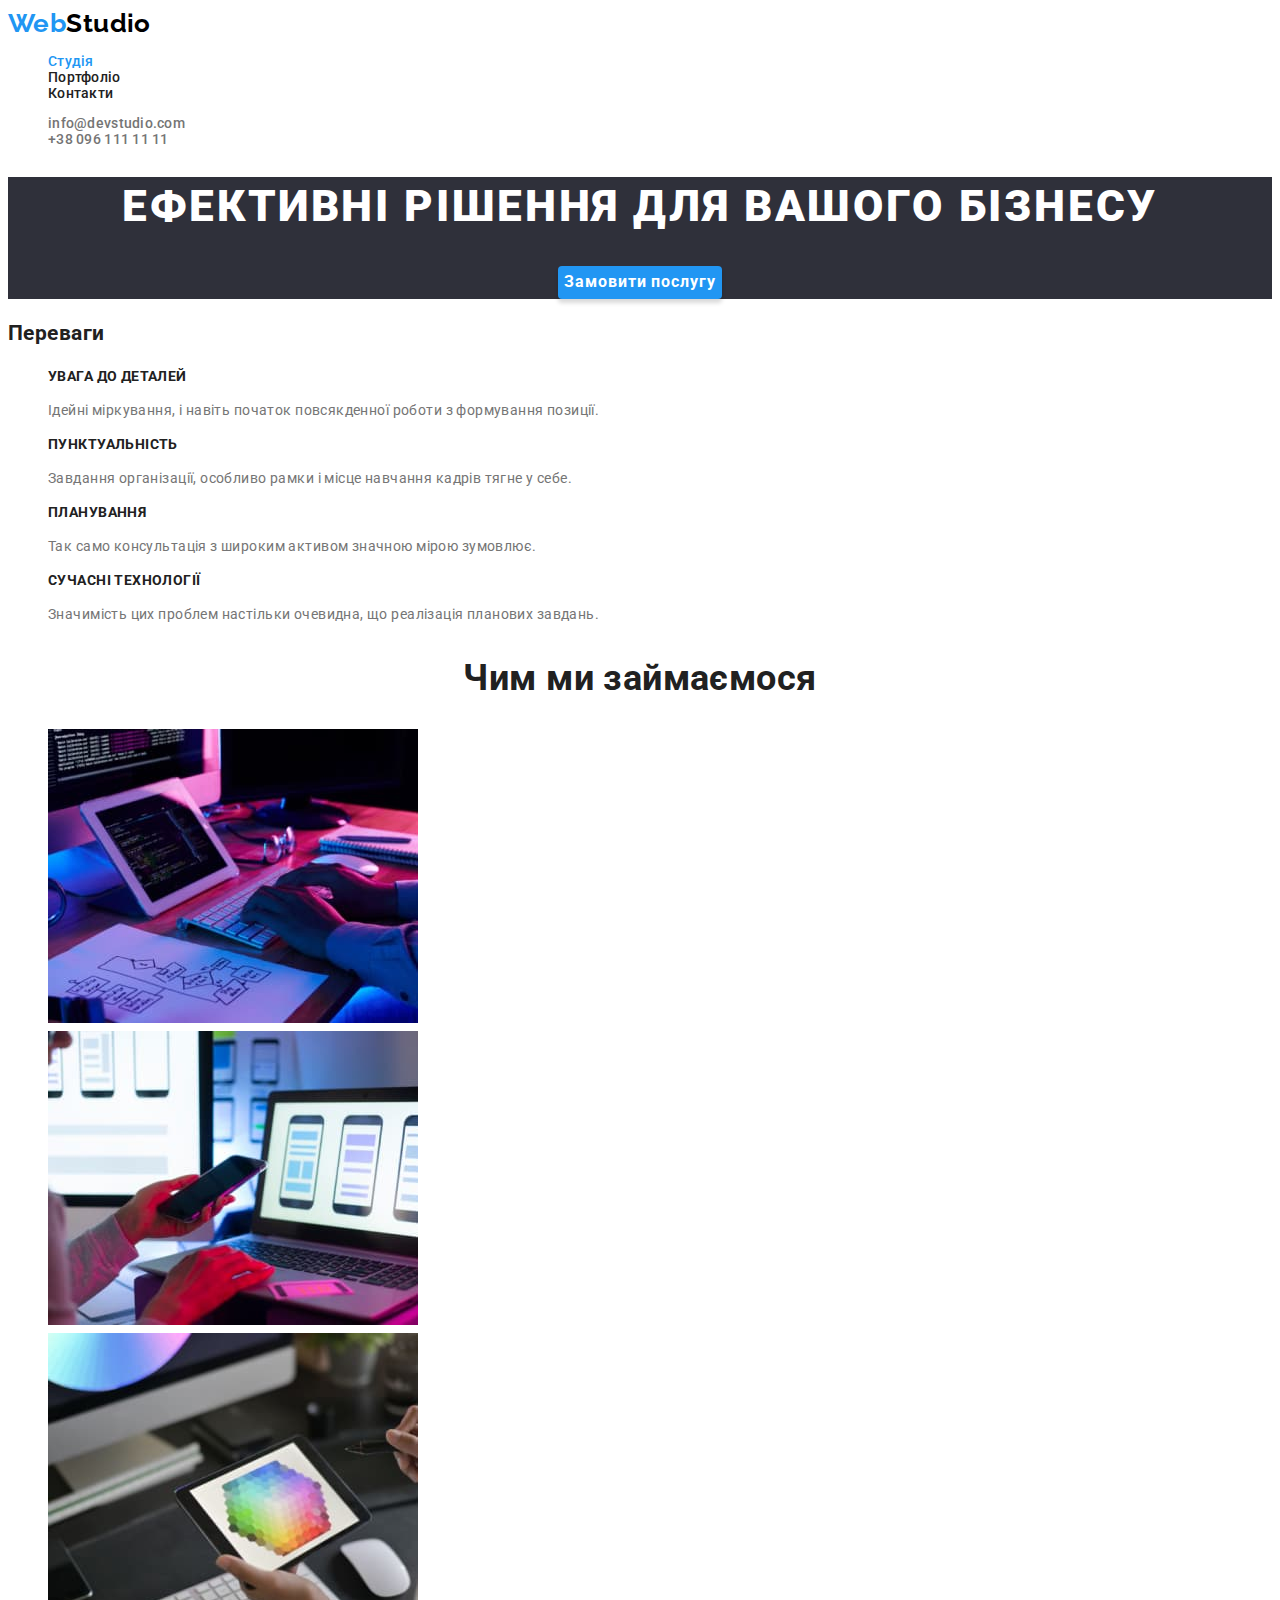
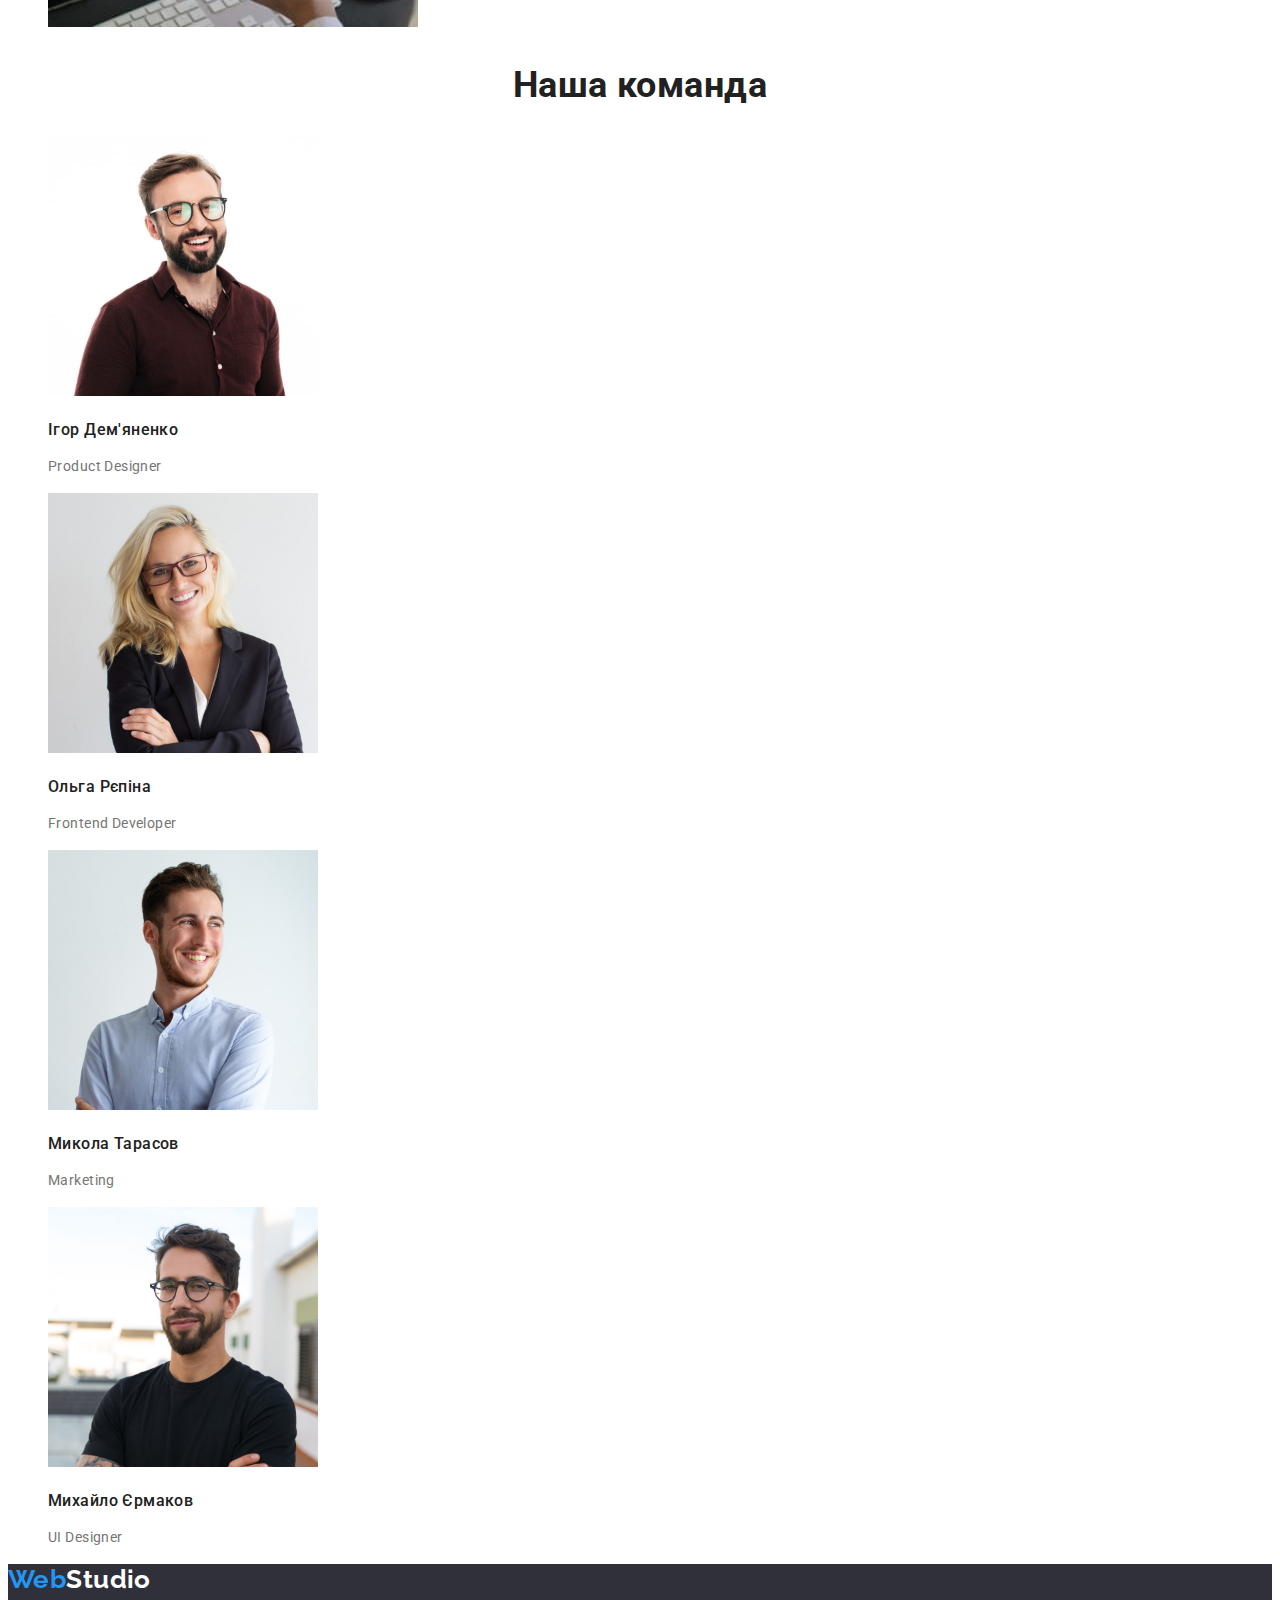
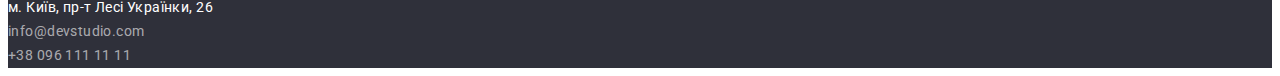
==== index.html @ af5b46f0 "Начало работв" ====
<!DOCTYPE html>
<html lang="uk">
<head>
  <meta charset="UTF-8">
  <meta http-equiv="X-UA-Compatible" content="IE=edge">
  <meta name="viewport" content="width=device-width, initial-scale=1.0">
  <title>Document</title>
  <link rel="stylesheet" href="./css/styles.css">
  <link rel="preconnect" href="https://fonts.googleapis.com">
  <link rel="preconnect" href="https://fonts.gstatic.com" crossorigin>
  <link href="https://fonts.googleapis.com/css2?family=Raleway:wght@700&family=Roboto:wght@400;500;700;900&display=swap"
    rel="stylesheet">

</head>
<body>
  <header class="header-site">
    <nav >
      <a href="/" class="logo"><span class="logo-blue">Web</span>Studio</a>
      <ul class="site-nav list">
        <li><a href="./index.html" class="link-nav current">Студія</a></li>
        <li><a href="./portfolio.html" class="link-nav">Портфоліо</a></li>
        <li><a href="#" class="link-nav">Контакти</a></li>
      </ul>
    </nav>
    <ul class="contact list">
      <li><a href="mailto:info@devstudio.com" class="link-contact">info@devstudio.com</a></li>
      <li><a href="tel:+380961111111" class="link-contact">+38 096 111 11 11</a></li>
    </ul>
  </header>
  <main>
    <section class="hero">
      <h1 class="hero-title">Ефективні рішення для вашого бізнесу</h1>
      <button type="button" class="hero-button">Замовити послугу</button>
    </section>
    <section>
      <h2 >Переваги</h2>
      <ul class="list">
        <li>
          <h3 class="subtitle">УВАГА ДО ДЕТАЛЕЙ</h3>
          <p>Ідейні міркування, і навіть початок повсякденної роботи з формування позиції.</p>
        </li>
        <li>
          <h3 class="subtitle">ПУНКТУАЛЬНІСТЬ</h3>
          <p>Завдання організації, особливо рамки і місце навчання кадрів тягне у себе.</p>
        </li>
        <li>
          <h3 class="subtitle">ПЛАНУВАННЯ</h3>
          <p>Так само консультація з широким активом значною мірою зумовлює.</p>
        </li>
        <li>
          <h3 class="subtitle">СУЧАСНІ ТЕХНОЛОГІЇ</h3>
          <p>Значимість цих проблем настільки очевидна, що реалізація планових завдань.</p>
        </li>
      </ul>
    </section>
    <section>
      <h2 class="center">Чим ми займаємося</h2>
      <ul class="list">
        <li>
          <a href="#">
            <img src="./images/box1.jpg" alt="Чоловік набирає код на лавіатурі" 
            width="370" height="294">
          </a>
        </li>
        <li>
          <a href="#">
            <img src="./images/box2.jpg" alt="Дівчина тримає телефон і друкує на ноутбуці" width="370" height="294">
          </a>
        </li>
        <li>
          <a href="#">
            <img src="./images/box3.jpg" alt="На планшеті палітра кольорів" 
            width="370" height="294">
          </a>
        </li>
      </ul>
    </section>
    <section>
      <h2 class="center">Наша команда</h2>
      <ul class="list">
        <li>
          <a href="">
            <img src="./images/img1.jpg" alt="Чоловік з бородою в окулярах та червоній сорочці" width="270" height="260">
          </a>
          <h3 class="teamname">Ігор Дем'яненко</h3>
          <p lang="en">Product Designer</p>
        </li>
        <li>
          <a href="">
            <img src="./images/img2.jpg" alt="Блондинка в окулярах та піджаку" 
            width="270" height="260">
          </a>
          <h3 class="teamname">Ольга Рєпіна</h3>
          <p lang="en">Frontend Developer</p>
        </li>
        <li>
          <a href="">
            <img src="./images/img3.jpg" alt="Чоловік у білій сорочці" 
            width="270" height="260">
          </a>
          <h3 class="teamname">Микола Тарасов</h3>
          <p lang="en">Marketing</p>
        </li>
        <li>
          <a href="">
            <img src="./images/img4.jpg" alt="Чоловік з бородою в окулярах та чорній футболці" width="270" height="260">
          </a>
          <h3 class="teamname">Михайло Єрмаков</h3>
          <p lang="en">UI Designer</p>
        </li>
      </ul>
    </section>
  </main>
  <footer class="footer-site">
    <div>
      <a href="/" class="logo footer-site-logo"><span class="logo-blue">Web</span>Studio</a>
      <address class="list">
        <a href="https://www.google.com/maps/place/бул.+Леси+Украинки,+26,+Киев,+02000/@50.4265807,30.5383858,17z/data=!3m1!4b1!4m5!3m4!1s0x40d4cf0e033ecbe9:0x57a4dffefec77da0!8m2!3d50.4265807!4d30.5383858" class="address-map" target="_blank" rel=" noreferrer noopener nofollow">м. Київ, пр-т Лесі Українки, 26</a><br>
        <a href="mailto:info@devstudio.com" class="footer-contact">info@devstudio.com</a><br>
        <a href="tel:+380961111111" class="footer-contact">+38 096 111 11 11</a>
      </address>
    </div>
  </footer>
</body>
</html>
---- css/styles.css ----
:root {
--primary-white-color: #fff;
--auxiliary-back-color: #2F303A;
--primary-text-color: #757575;
--title-text-color: #212121;
--accent-color: #2196F3;
--black-color-logo: #000;
--logo-blue-color:  #2196F3;
--button-color: #F5F4FA;
--accent-button-color: #188CE8;
--footer-contact-color: rgba(255, 255, 255, 0.6);
}
/* Добрый день. 
Внёс исправления единственное так и не смог разобраться с почтой и телефоном. Вы сказали поднять их специфинось но я так и не понял зачем. И не понял как они могут наследовать line-height от body если им присвоен class="link-contact", а специфичность класса уже выше чем у тега. 
Я подумал что вас смутило растояние между почтой и номером но это отому что под стилицацию не попали Li в которох находятся ссылки на почту и номер. Я думал их не нужно стилизировать так как мы их всё равно должны будем сдвигать и они не будут друг под другом. 
Ниже добавил клас для ul и стилизировал его расстояние между номером и почтой ушло. 

Так же подскажите поалуйста нормально ли я присвоил классы? 
Может стоит их делать более уникальными? 
когда начал исправлять ошибки просидел 2 часа что бы понять какой клас за что отвечает что бы не продублировать лишний раз код. 
Заметил что слишком часто встречаеться в названии классов link, logo, contact поэтому и думаю может присваивать болеее уникальные классы? Или же всё нормально и чисто с опытом смогу привыкнуть? 

 */
body {
  background-color: var(--primary-white-color);
  color: var(--primary-text-color);

  font-family: Roboto, sans-serif;
  font-size: 14px;
  line-height: 1.71;
  letter-spacing: 0.03em;
}
h2,
h3 {
  color: var(--title-text-color);
}

.list {
  list-style: none;
}
.link-card {
  text-decoration: none;
  color: inherit;
}

/* =============== START Logo =================== */
.logo {
  font-family: Raleway, sans-serif;
  font-weight: 700;
  font-size: 26px;
  line-height: 1.19;
  text-decoration: none;

  color: var(--black-color-logo);
}
.logo-blue {
  color: var(--logo-blue-color);
}
.footer-site-logo {
  color: var(--primary-white-color);
}
/* =============== END Logo =================== */
/* =============== START site-nav =================== */
.header-site{
  background-color: var(--primary-white-color);
}
.site-nav,
.link-nav,
/* сюда добавил контакт========================================================= */
.contact,
.link-contact {
  font-weight: 500;
  line-height: 1.14;
  letter-spacing: 0.02em;
  text-decoration: none;

  color: var(--title-text-color);
}

.site-nav .link-nav:hover,
.site-nav .link-nav:focus,
.site-nav .link-nav.current{
  color: var(--accent-color);
}

.link-contact {
  color: var(--primary-text-color);
} 
.contact .link-contact:hover,
.contact .link-contact:focus,
.footer-contact:hover,
.footer-contact:focus,
.address-map:hover,
.address-map:focus {
  color: var(--accent-color);
}
/* =============== END site-nav =================== */
/* =============== START HERO =================== */
.hero {
  background-color: var(--auxiliary-back-color);
  text-align: center;
}
.hero-title {
  font-weight: 900;
  font-size: 44px;
  line-height: 1.36;
  letter-spacing: 0.06em;
  text-transform: uppercase;

  color: var(--primary-white-color);
}
/* =============== END HERO =================== */
/* =============== START button =================== */
.hero-button {
  font-family: Roboto, sans-serif;
  font-weight: 700;
  font-size: 16px;
  line-height: 1.88;
  letter-spacing: 0.06em;
  cursor: pointer;

  color: var(--primary-white-color);
  background-color: var(--accent-color);
  box-shadow: 0px 4px 4px rgba(0, 0, 0, 0.15);
  border-radius: 4px;
  border-style: none;
}

.hero-button:hover,
.hero-button:focus {
  background-color: var(--accent-button-color);
}

.button-portfolio {
  font-family: Roboto, sans-serif;
  font-weight: 500;
  font-size: 16px;
  line-height: 1.62;
  cursor: pointer;

  color: var(--title-text-color);
  background-color: var(--button-color);
  border-style: none;
}

.button-portfolio:hover,
.button-portfolio:focus {
  background-color: var(--logo-blue-color);
  color: var(--primary-white-color);
  box-shadow: 0px 3px 1px rgba(0, 0, 0, 0.1), 
              0px 1px 2px rgba(0, 0, 0, 0.08), 
              0px 2px 2px rgba(0, 0, 0, 0.12);
  border-radius: 4px;
  border-color: var(--logo-blue-color);
}
/* =============== END button =================== */
/* =============== START section =================== */
.center {
  font-size: 36px;
  line-height: 1.17;
  text-align: center;
}
.subtitle {
  font-size: 14px;
  line-height: 1.14;
}
.teamname {
  font-weight: 500;
  font-size: 16px;
  line-height: 1.19;
}
/* =============== END section =================== */
/* =============== START portfolio card =================== */
.description-card {
  font-size: 16px;
line-height: 1.88;
}
.title-card {
  font-weight: 700;
  font-size: 18px;
  line-height: 2;
  letter-spacing: 0.06em;
}
/* =============== END portfolio card ==================== */
/* =============== START footer =================== */
.footer-site {
  background-color: var(--auxiliary-back-color);
}
.address-map {
  font-style: normal;
  font-weight: 400;
  color: var(--primary-white-color);
  text-decoration: none;
}
.footer-contact {
  font-style: normal;
  font-weight: 400;
  text-decoration: none;
  color: var(--footer-contact-color); 
} 
/* =============== END footer =================== */
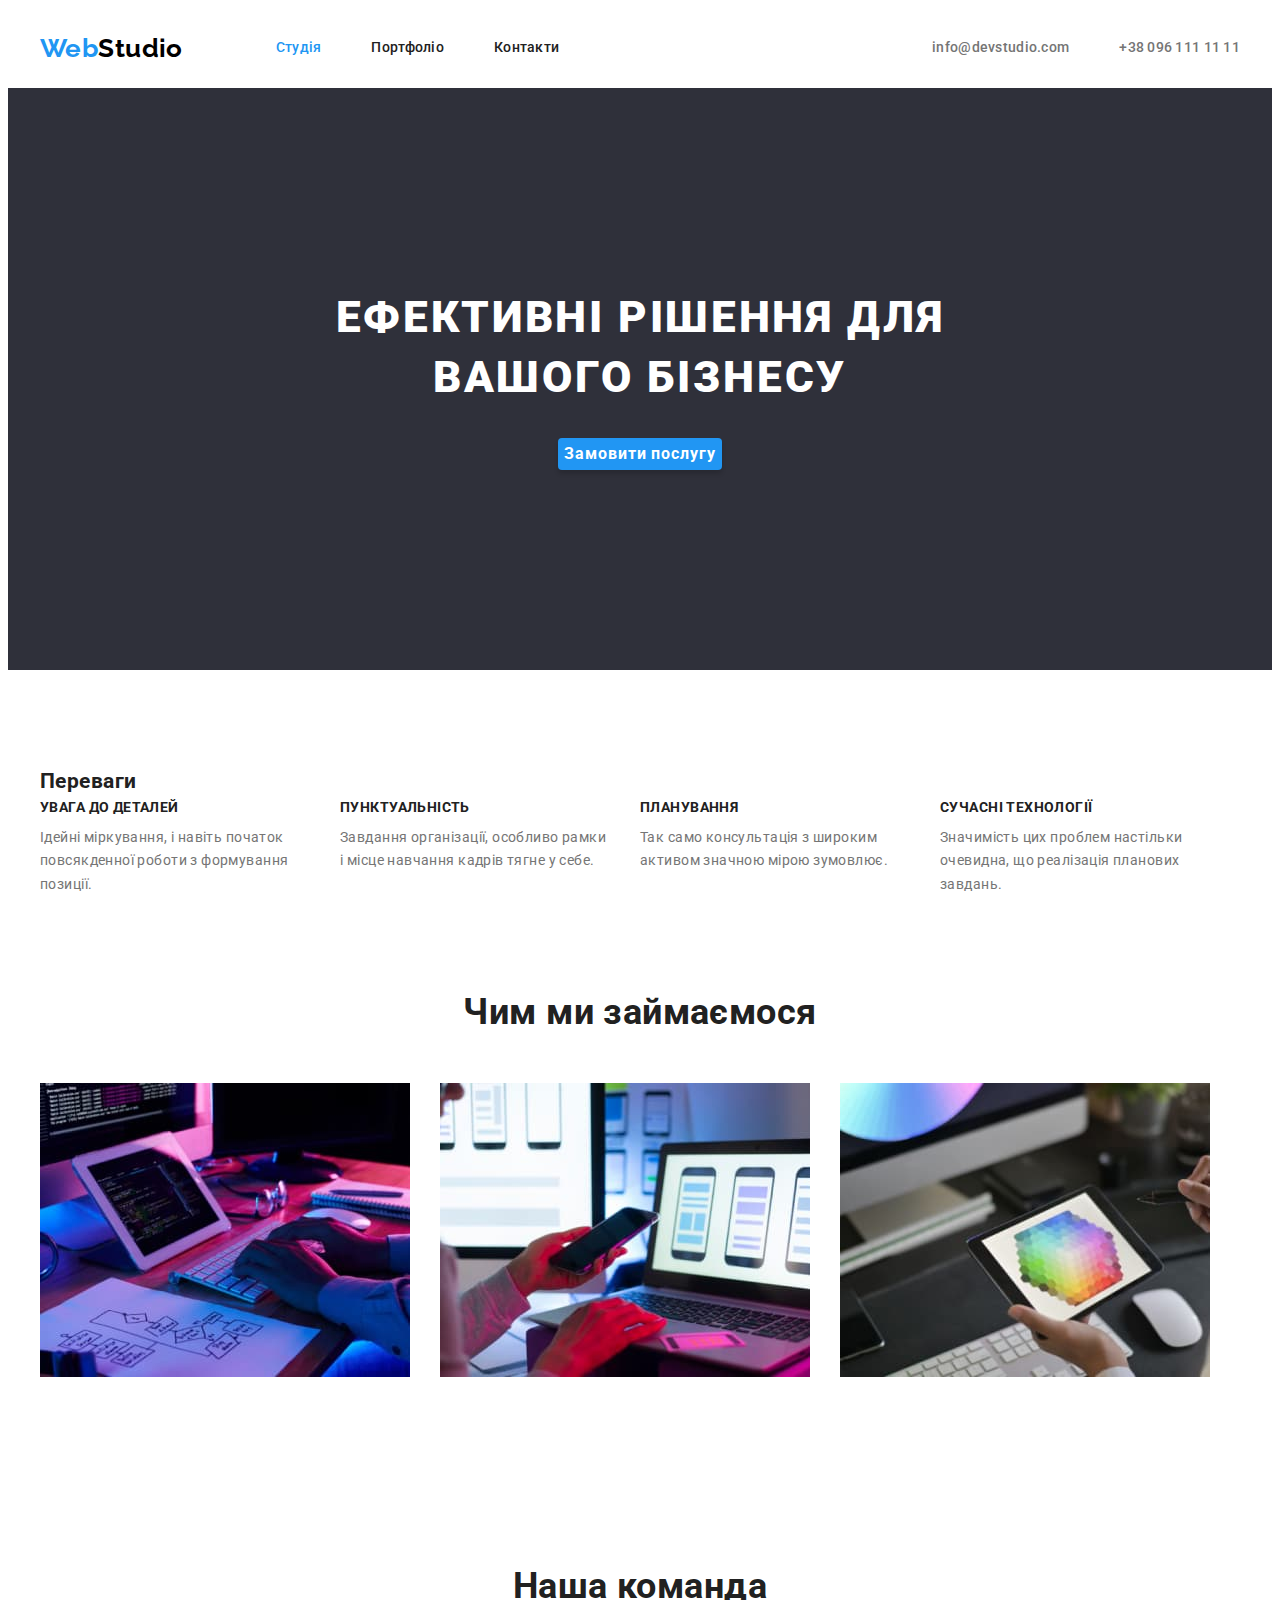
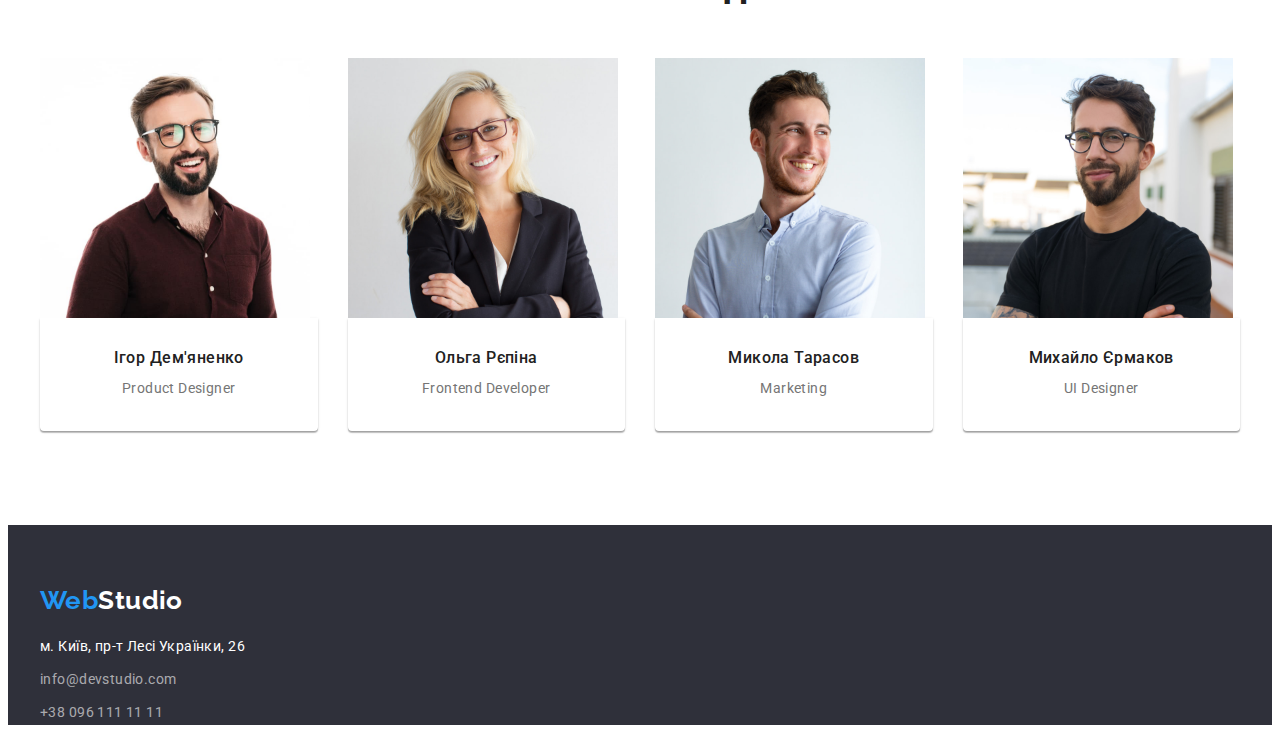
==== commit 4048ae87: "Сделано ДЗ 3" ====
--- a/index.html
+++ b/index.html
@@ -5,69 +5,75 @@
   <meta http-equiv="X-UA-Compatible" content="IE=edge">
   <meta name="viewport" content="width=device-width, initial-scale=1.0">
   <title>Document</title>
-  <link rel="stylesheet" href="./css/styles.css">
+  <link rel="stylesheet" href="https://cdnjs.cloudflare.com/ajax/libs/modern-normalize/1.1.0/modern-normalize.min.css"
+    integrity="sha512-wpPYUAdjBVSE4KJnH1VR1HeZfpl1ub8YT/NKx4PuQ5NmX2tKuGu6U/JRp5y+Y8XG2tV+wKQpNHVUX03MfMFn9Q=="
+    crossorigin="anonymous" referrerpolicy="no-referrer" />
   <link rel="preconnect" href="https://fonts.googleapis.com">
   <link rel="preconnect" href="https://fonts.gstatic.com" crossorigin>
   <link href="https://fonts.googleapis.com/css2?family=Raleway:wght@700&family=Roboto:wght@400;500;700;900&display=swap"
     rel="stylesheet">
-
+  <link rel="stylesheet" href="./css/styles.css">
 </head>
 <body>
   <header class="header-site">
-    <nav >
-      <a href="/" class="logo"><span class="logo-blue">Web</span>Studio</a>
-      <ul class="site-nav list">
-        <li><a href="./index.html" class="link-nav current">Студія</a></li>
-        <li><a href="./portfolio.html" class="link-nav">Портфоліо</a></li>
-        <li><a href="#" class="link-nav">Контакти</a></li>
+    <div class="container main-nav">
+      <nav class="position-nav">
+        <a href="/" class="logo"><span class="logo-blue">Web</span>Studio</a>
+        <ul class="site-nav list position-site-nav">
+          <li class="item"><a href="./index.html" class="link-nav current">Студія</a></li>
+          <li class="item"><a href="./portfolio.html" class="link-nav">Портфоліо</a></li>
+          <li class="item"><a href="#" class="link-nav">Контакти</a></li>
+        </ul>
+      </nav>
+      <ul class="contact list position-contact">
+        <li class="item"><a href="mailto:info@devstudio.com" class="link-contact">info@devstudio.com</a></li>
+        <li class="item"><a href="tel:+380961111111" class="link-contact">+38 096 111 11 11</a></li>
       </ul>
-    </nav>
-    <ul class="contact list">
-      <li><a href="mailto:info@devstudio.com" class="link-contact">info@devstudio.com</a></li>
-      <li><a href="tel:+380961111111" class="link-contact">+38 096 111 11 11</a></li>
-    </ul>
+    </div>
   </header>
   <main>
     <section class="hero">
-      <h1 class="hero-title">Ефективні рішення для вашого бізнесу</h1>
-      <button type="button" class="hero-button">Замовити послугу</button>
+      <div class="container">
+        <h1 class="hero-title">Ефективні рішення для <br> вашого бізнесу</h1>
+        <button type="button" class="hero-button">Замовити послугу</button>
+      </div>     
     </section>
-    <section>
+    <section class="container benefits">
       <h2 >Переваги</h2>
-      <ul class="list">
-        <li>
+      <ul class="list position-benefits">
+        <li class="distance-benefits">
           <h3 class="subtitle">УВАГА ДО ДЕТАЛЕЙ</h3>
           <p>Ідейні міркування, і навіть початок повсякденної роботи з формування позиції.</p>
         </li>
-        <li>
+        <li class="distance-benefits">
           <h3 class="subtitle">ПУНКТУАЛЬНІСТЬ</h3>
           <p>Завдання організації, особливо рамки і місце навчання кадрів тягне у себе.</p>
         </li>
-        <li>
+        <li class="distance-benefits">
           <h3 class="subtitle">ПЛАНУВАННЯ</h3>
           <p>Так само консультація з широким активом значною мірою зумовлює.</p>
         </li>
-        <li>
+        <li class="distance-benefits">
           <h3 class="subtitle">СУЧАСНІ ТЕХНОЛОГІЇ</h3>
           <p>Значимість цих проблем настільки очевидна, що реалізація планових завдань.</p>
         </li>
       </ul>
     </section>
-    <section>
-      <h2 class="center">Чим ми займаємося</h2>
-      <ul class="list">
-        <li>
+    <section class="container activity">
+      <h2 class="center activity-title">Чим ми займаємося</h2>
+      <ul class="list position-activity">
+        <li class="distanse-activity">
           <a href="#">
             <img src="./images/box1.jpg" alt="Чоловік набирає код на лавіатурі" 
             width="370" height="294">
           </a>
         </li>
-        <li>
+        <li class="distanse-activity">
           <a href="#">
             <img src="./images/box2.jpg" alt="Дівчина тримає телефон і друкує на ноутбуці" width="370" height="294">
           </a>
         </li>
-        <li>
+        <li class="distanse-activity">
           <a href="#">
             <img src="./images/box3.jpg" alt="На планшеті палітра кольорів" 
             width="370" height="294">
@@ -75,49 +81,66 @@
         </li>
       </ul>
     </section>
-    <section>
-      <h2 class="center">Наша команда</h2>
-      <ul class="list">
-        <li>
+    <section class="container team">
+      <h2 class="center team-title">Наша команда</h2>
+      <ul class="list position-team">
+        <li class="distanse-team">
           <a href="">
             <img src="./images/img1.jpg" alt="Чоловік з бородою в окулярах та червоній сорочці" width="270" height="260">
           </a>
-          <h3 class="teamname">Ігор Дем'яненко</h3>
-          <p lang="en">Product Designer</p>
+          <div class="teame-card">
+            <h3 class="teamname">Ігор Дем'яненко</h3>
+            <p lang="en" class="team-paragraph">Product Designer</p>
+          </div>
         </li>
-        <li>
+        <li class="distanse-team">
           <a href="">
             <img src="./images/img2.jpg" alt="Блондинка в окулярах та піджаку" 
             width="270" height="260">
           </a>
-          <h3 class="teamname">Ольга Рєпіна</h3>
-          <p lang="en">Frontend Developer</p>
+          <div class="teame-card">
+            <h3 class="teamname">Ольга Рєпіна</h3>
+            <p lang="en" class="team-paragraph">Frontend Developer</p>
+          </div>
         </li>
-        <li>
+        <li class="distanse-team">
           <a href="">
             <img src="./images/img3.jpg" alt="Чоловік у білій сорочці" 
             width="270" height="260">
           </a>
-          <h3 class="teamname">Микола Тарасов</h3>
-          <p lang="en">Marketing</p>
+          <div class="teame-card">
+            <h3 class="teamname">Микола Тарасов</h3>
+            <p lang="en" class="team-paragraph">Marketing</p>
+          </div>        
         </li>
-        <li>
+        <li class="distanse-team">
           <a href="">
             <img src="./images/img4.jpg" alt="Чоловік з бородою в окулярах та чорній футболці" width="270" height="260">
           </a>
-          <h3 class="teamname">Михайло Єрмаков</h3>
-          <p lang="en">UI Designer</p>
+          <div class="teame-card">
+            <h3 class="teamname">Михайло Єрмаков</h3>
+            <p lang="en" class="team-paragraph">UI Designer</p>
+          </div>
         </li>
       </ul>
     </section>
   </main>
-  <footer class="footer-site">
-    <div>
+  <footer class="footer-site ">
+    <div class="container">
       <a href="/" class="logo footer-site-logo"><span class="logo-blue">Web</span>Studio</a>
-      <address class="list">
-        <a href="https://www.google.com/maps/place/бул.+Леси+Украинки,+26,+Киев,+02000/@50.4265807,30.5383858,17z/data=!3m1!4b1!4m5!3m4!1s0x40d4cf0e033ecbe9:0x57a4dffefec77da0!8m2!3d50.4265807!4d30.5383858" class="address-map" target="_blank" rel=" noreferrer noopener nofollow">м. Київ, пр-т Лесі Українки, 26</a><br>
-        <a href="mailto:info@devstudio.com" class="footer-contact">info@devstudio.com</a><br>
-        <a href="tel:+380961111111" class="footer-contact">+38 096 111 11 11</a>
+      <address class="list address-footer">
+        <ul class="list">
+          <li class="item">
+            <a href="https://www.google.com/maps/place/бул.+Леси+Украинки,+26,+Киев,+02000/@50.4265807,30.5383858,17z/data=!3m1!4b1!4m5!3m4!1s0x40d4cf0e033ecbe9:0x57a4dffefec77da0!8m2!3d50.4265807!4d30.5383858"
+            class="address-map" target="_blank" rel=" noreferrer noopener nofollow">м. Київ, пр-т Лесі Українки, 26</a>
+          </li>
+          <li class="item">
+            <a href="mailto:info@devstudio.com" class="footer-contact">info@devstudio.com</a>
+          </li>
+          <li class="item">
+            <a href="tel:+380961111111" class="footer-contact">+38 096 111 11 11</a>
+          </li>
+        </ul>
       </address>
     </div>
   </footer>
--- a/css/styles.css
+++ b/css/styles.css
@@ -9,18 +9,9 @@
 --button-color: #F5F4FA;
 --accent-button-color: #188CE8;
 --footer-contact-color: rgba(255, 255, 255, 0.6);
-}
-/* Добрый день. 
-Внёс исправления единственное так и не смог разобраться с почтой и телефоном. Вы сказали поднять их специфинось но я так и не понял зачем. И не понял как они могут наследовать line-height от body если им присвоен class="link-contact", а специфичность класса уже выше чем у тега. 
-Я подумал что вас смутило растояние между почтой и номером но это отому что под стилицацию не попали Li в которох находятся ссылки на почту и номер. Я думал их не нужно стилизировать так как мы их всё равно должны будем сдвигать и они не будут друг под другом. 
-Ниже добавил клас для ul и стилизировал его расстояние между номером и почтой ушло. 
-
-Так же подскажите поалуйста нормально ли я присвоил классы? 
-Может стоит их делать более уникальными? 
-когда начал исправлять ошибки просидел 2 часа что бы понять какой клас за что отвечает что бы не продублировать лишний раз код. 
-Заметил что слишком часто встречаеться в названии классов link, logo, contact поэтому и думаю может присваивать болеее уникальные классы? Или же всё нормально и чисто с опытом смогу привыкнуть? 
-
- */
+--card-set-gap: 30px;
+}
+
 body {
   background-color: var(--primary-white-color);
   color: var(--primary-text-color);
@@ -34,13 +25,36 @@
 h3 {
   color: var(--title-text-color);
 }
-
+h1,
+h2,
+h3,
+h4,
+p {
+  margin: 0;
+}
+ul {
+  margin: 0;
+  padding: 0;
+}
+
+img {
+  display: block;
+  max-width: 100%;
+}
 .list {
   list-style: none;
+  padding: 0 ;
+  margin: 0 ;
 }
 .link-card {
   text-decoration: none;
   color: inherit;
+}
+
+.container {
+  width: 1200px;
+  padding: 0 15px;
+  margin: 0 auto;
 }
 
 /* =============== START Logo =================== */
@@ -57,6 +71,8 @@
   color: var(--logo-blue-color);
 }
 .footer-site-logo {
+  display: block;
+  margin-bottom: 20px;
   color: var(--primary-white-color);
 }
 /* =============== END Logo =================== */
@@ -66,7 +82,6 @@
 }
 .site-nav,
 .link-nav,
-/* сюда добавил контакт========================================================= */
 .contact,
 .link-contact {
   font-weight: 500;
@@ -94,13 +109,49 @@
 .address-map:focus {
   color: var(--accent-color);
 }
+
+.main-nav {
+  display: flex;
+  justify-content: space-between;
+}
+
+.position-nav {
+  display: flex;
+  align-items: center;
+}
+
+.position-contact {
+  display: flex;
+  align-items: center;
+}
+.contact .item + .item {
+  margin-left: 50px;
+}
+.position-site-nav {
+  display: flex;
+  margin-left: 93px;
+}
+
+.site-nav .item + .item {
+  margin-left: 50px;
+}
+.link-nav,
+.link-contact {
+  display: block;
+  padding: 32px 0;
+}
 /* =============== END site-nav =================== */
 /* =============== START HERO =================== */
 .hero {
+  
   background-color: var(--auxiliary-back-color);
   text-align: center;
+  padding-top: 200px;
+  padding-bottom: 200px;
 }
 .hero-title {
+  margin-bottom: 30px;
+
   font-weight: 900;
   font-size: 44px;
   line-height: 1.36;
@@ -161,30 +212,124 @@
   text-align: center;
 }
 .subtitle {
+  margin-bottom: 10px;
+
   font-size: 14px;
   line-height: 1.14;
 }
 .teamname {
+  margin-bottom: 10px;
+
   font-weight: 500;
   font-size: 16px;
   line-height: 1.19;
+  text-align: center;
+}
+.team-paragraph {
+  text-align: center;
+}
+
+.benefits {
+  padding-top: 94px;
+  padding-bottom: 94px;
+}
+.position-benefits {
+  display: flex;
+}
+.position-benefits .distance-benefits + .distance-benefits {
+  margin-left: 30px;
+}
+.distance-benefits {
+  width: 270px;
+}
+
+.activity {
+  padding-bottom: 94px;
+}
+.activity-title {
+  margin-bottom: 50px;
+}
+.position-activity {
+  display: flex;
+}
+.position-activity :not(:last-child) {
+  margin-right: 30px;
+}
+
+.team {
+  padding-top: 94px;
+  padding-bottom: 94px;
+}
+.team-title {
+  margin-bottom: 50px;
+}
+.position-team {
+  display: flex;
+  flex-wrap: wrap;
+  margin-top: -30px;
+  margin-left: -30px;
+}
+.distanse-team {
+  flex-basis: calc(100% / 4 - 30px);
+  margin-top: 30px;
+  margin-left: 30px;
+}
+.teame-card {
+  padding-top: 30px;
+  padding-bottom: 30px;
+  box-shadow: 0px 1px 3px rgba(0, 0, 0, 0.12), 
+              0px 1px 1px rgba(0, 0, 0, 0.14), 
+              0px 2px 1px rgba(0, 0, 0, 0.2);
+  border-radius: 0px 0px 4px 4px;
+
 }
 /* =============== END section =================== */
 /* =============== START portfolio card =================== */
 .description-card {
   font-size: 16px;
-line-height: 1.88;
+  line-height: 1.88;
 }
 .title-card {
+  
   font-weight: 700;
   font-size: 18px;
   line-height: 2;
   letter-spacing: 0.06em;
 }
+.portfolio-nav{
+  display: flex;
+  justify-content: center;
+
+  margin-bottom: 34px;
+}
+.portfolio-nav .item + .item {
+  margin-left: 30px ;
+}
+.portfolio-card {
+  
+  display: flex;
+  flex-wrap: wrap;
+  margin-top: calc(-1 * var(--card-set-gap));
+  margin-left: calc(-1 * var(--card-set-gap));
+}
+.portfolio-card-position {
+  flex-basis: calc(100% / 3 - var(--card-set-gap));
+  margin-top: var(--card-set-gap);
+  margin-left: var(--card-set-gap);
+
+}
+.postion-text-card {
+  padding: 20px 24px;
+}
+.style-portfolio {
+  padding-top: 94px;
+  padding-bottom: 94px;
+}
 /* =============== END portfolio card ==================== */
 /* =============== START footer =================== */
 .footer-site {
   background-color: var(--auxiliary-back-color);
+  padding-top: 60px;
 }
 .address-map {
   font-style: normal;
@@ -198,4 +343,8 @@
   text-decoration: none;
   color: var(--footer-contact-color); 
 } 
+
+.address-footer .item + .item {
+  margin-top: 9px;
+}
 /* =============== END footer =================== */
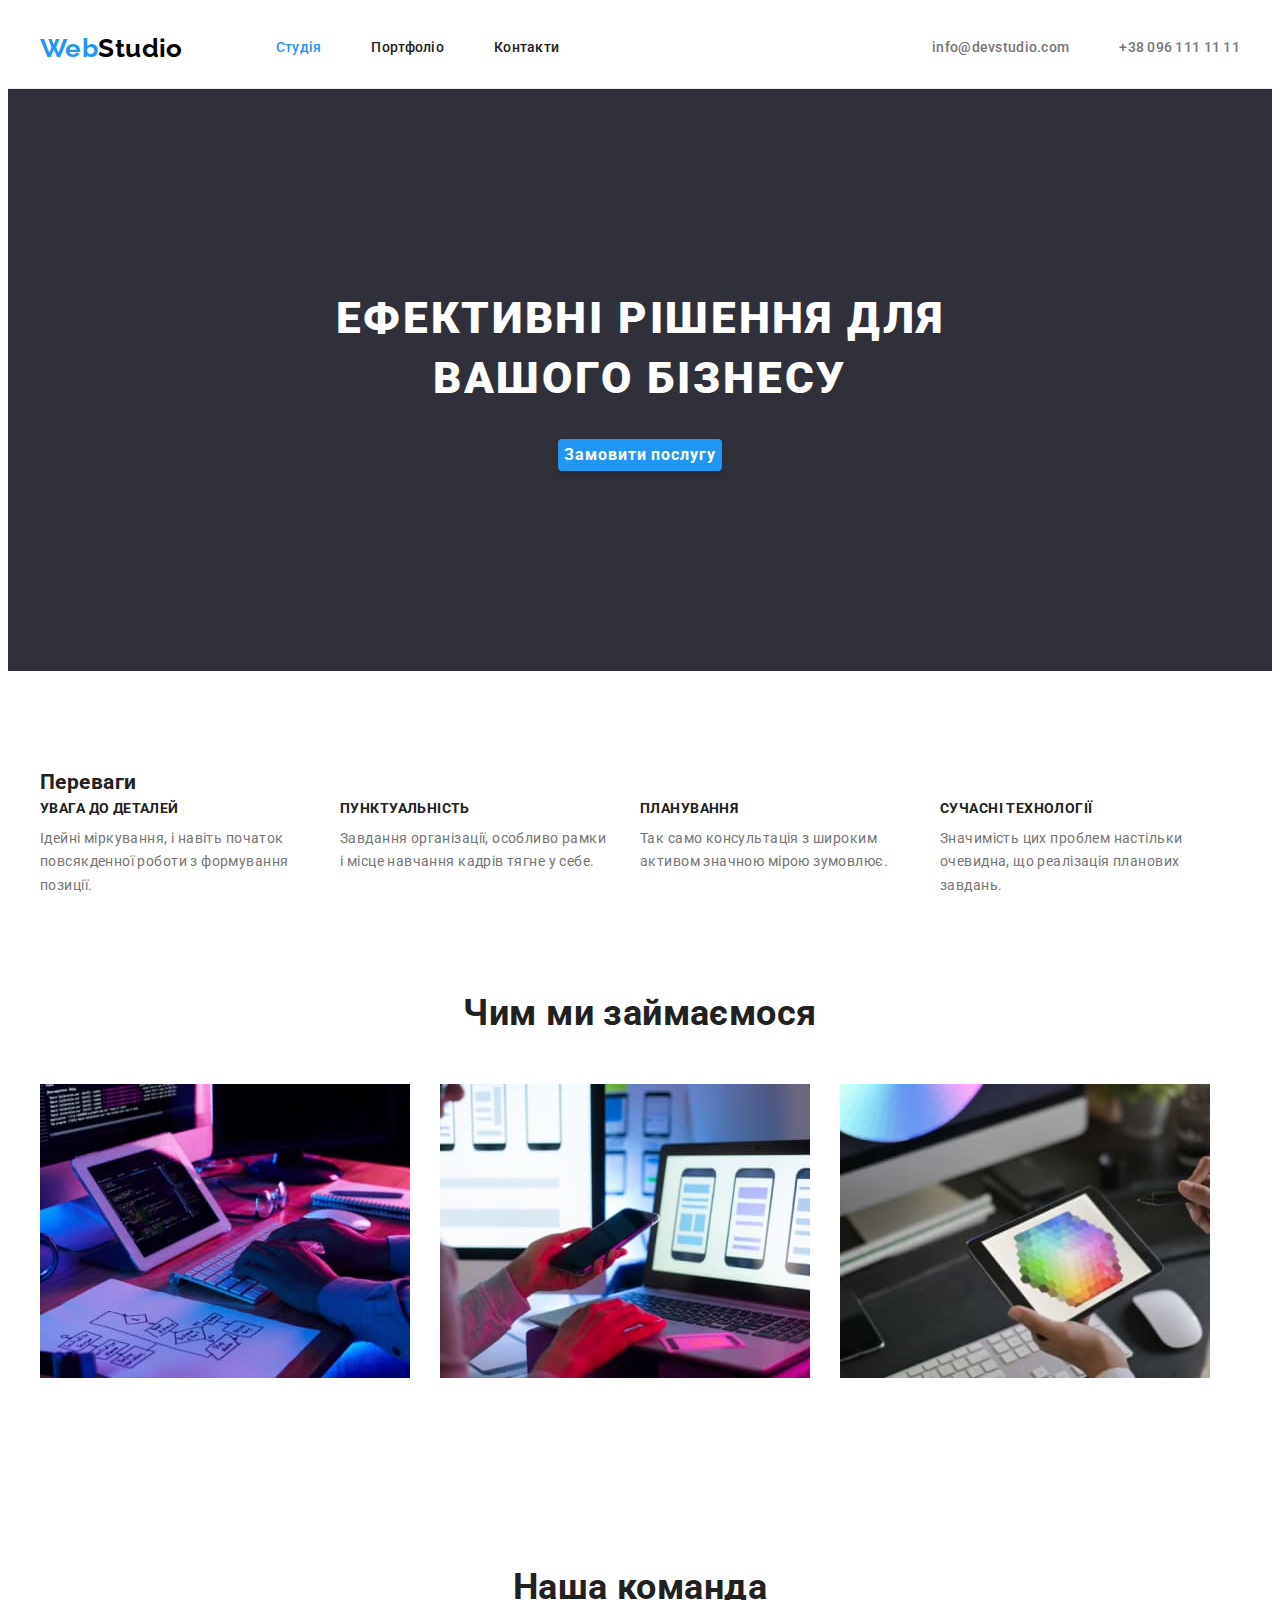
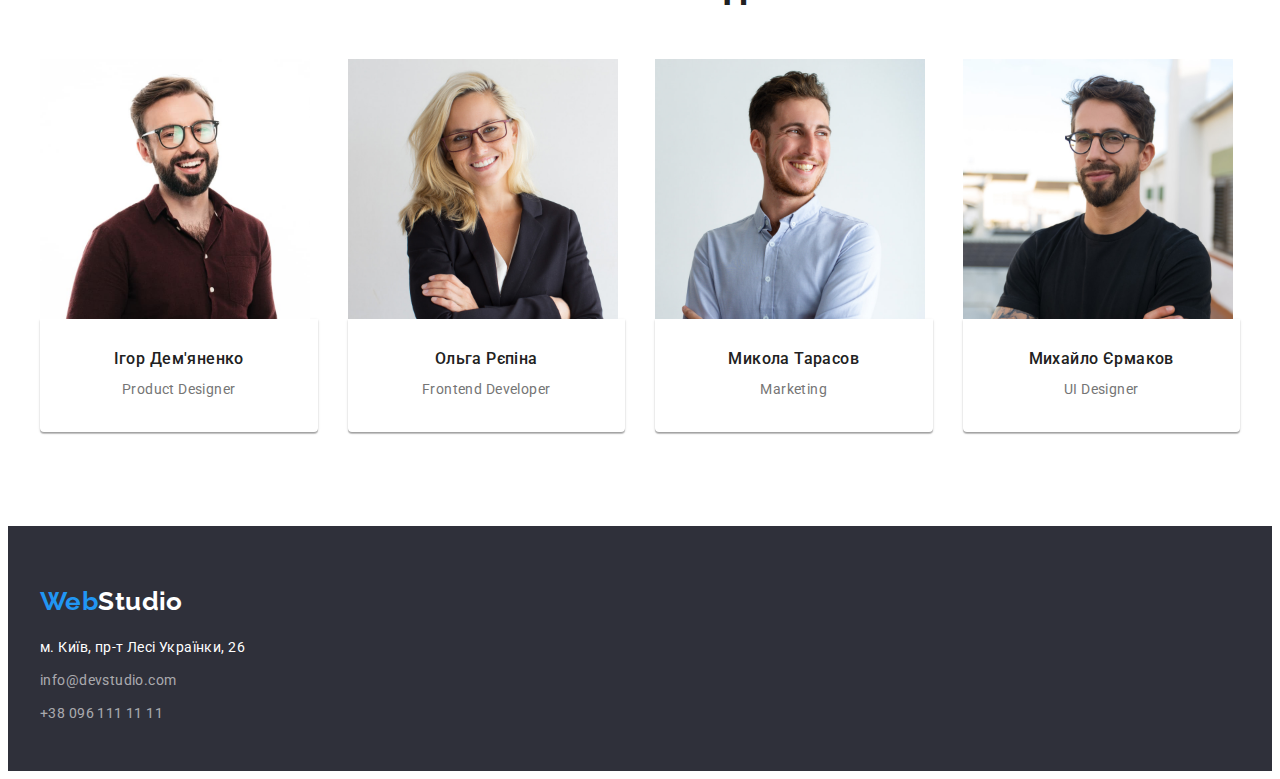
==== commit 889e4aac: "Дз 3" ====
--- a/index.html
+++ b/index.html
@@ -38,7 +38,7 @@
         <button type="button" class="hero-button">Замовити послугу</button>
       </div>     
     </section>
-    <section class="container benefits">
+    <section class="container section">
       <h2 >Переваги</h2>
       <ul class="list position-benefits">
         <li class="distance-benefits">
@@ -81,7 +81,7 @@
         </li>
       </ul>
     </section>
-    <section class="container team">
+    <section class="container section">
       <h2 class="center team-title">Наша команда</h2>
       <ul class="list position-team">
         <li class="distanse-team">
--- a/css/styles.css
+++ b/css/styles.css
@@ -10,6 +10,8 @@
 --accent-button-color: #188CE8;
 --footer-contact-color: rgba(255, 255, 255, 0.6);
 --card-set-gap: 30px;
+--border-header: #ECECEC;
+--border-card: #EEEEEE;
 }
 
 body {
@@ -79,6 +81,7 @@
 /* =============== START site-nav =================== */
 .header-site{
   background-color: var(--primary-white-color);
+  border-bottom: 1px solid var(--border-header);
 }
 .site-nav,
 .link-nav,
@@ -206,6 +209,10 @@
 }
 /* =============== END button =================== */
 /* =============== START section =================== */
+.section {
+  padding-top: 94px;
+  padding-bottom: 94px;
+}
 .center {
   font-size: 36px;
   line-height: 1.17;
@@ -229,10 +236,6 @@
   text-align: center;
 }
 
-.benefits {
-  padding-top: 94px;
-  padding-bottom: 94px;
-}
 .position-benefits {
   display: flex;
 }
@@ -256,10 +259,6 @@
   margin-right: 30px;
 }
 
-.team {
-  padding-top: 94px;
-  padding-bottom: 94px;
-}
 .team-title {
   margin-bottom: 50px;
 }
@@ -320,16 +319,14 @@
 }
 .postion-text-card {
   padding: 20px 24px;
-}
-.style-portfolio {
-  padding-top: 94px;
-  padding-bottom: 94px;
+  border-bottom: 1px solid var(--border-card);
 }
 /* =============== END portfolio card ==================== */
 /* =============== START footer =================== */
 .footer-site {
   background-color: var(--auxiliary-back-color);
   padding-top: 60px;
+  padding-bottom: 45px;
 }
 .address-map {
   font-style: normal;
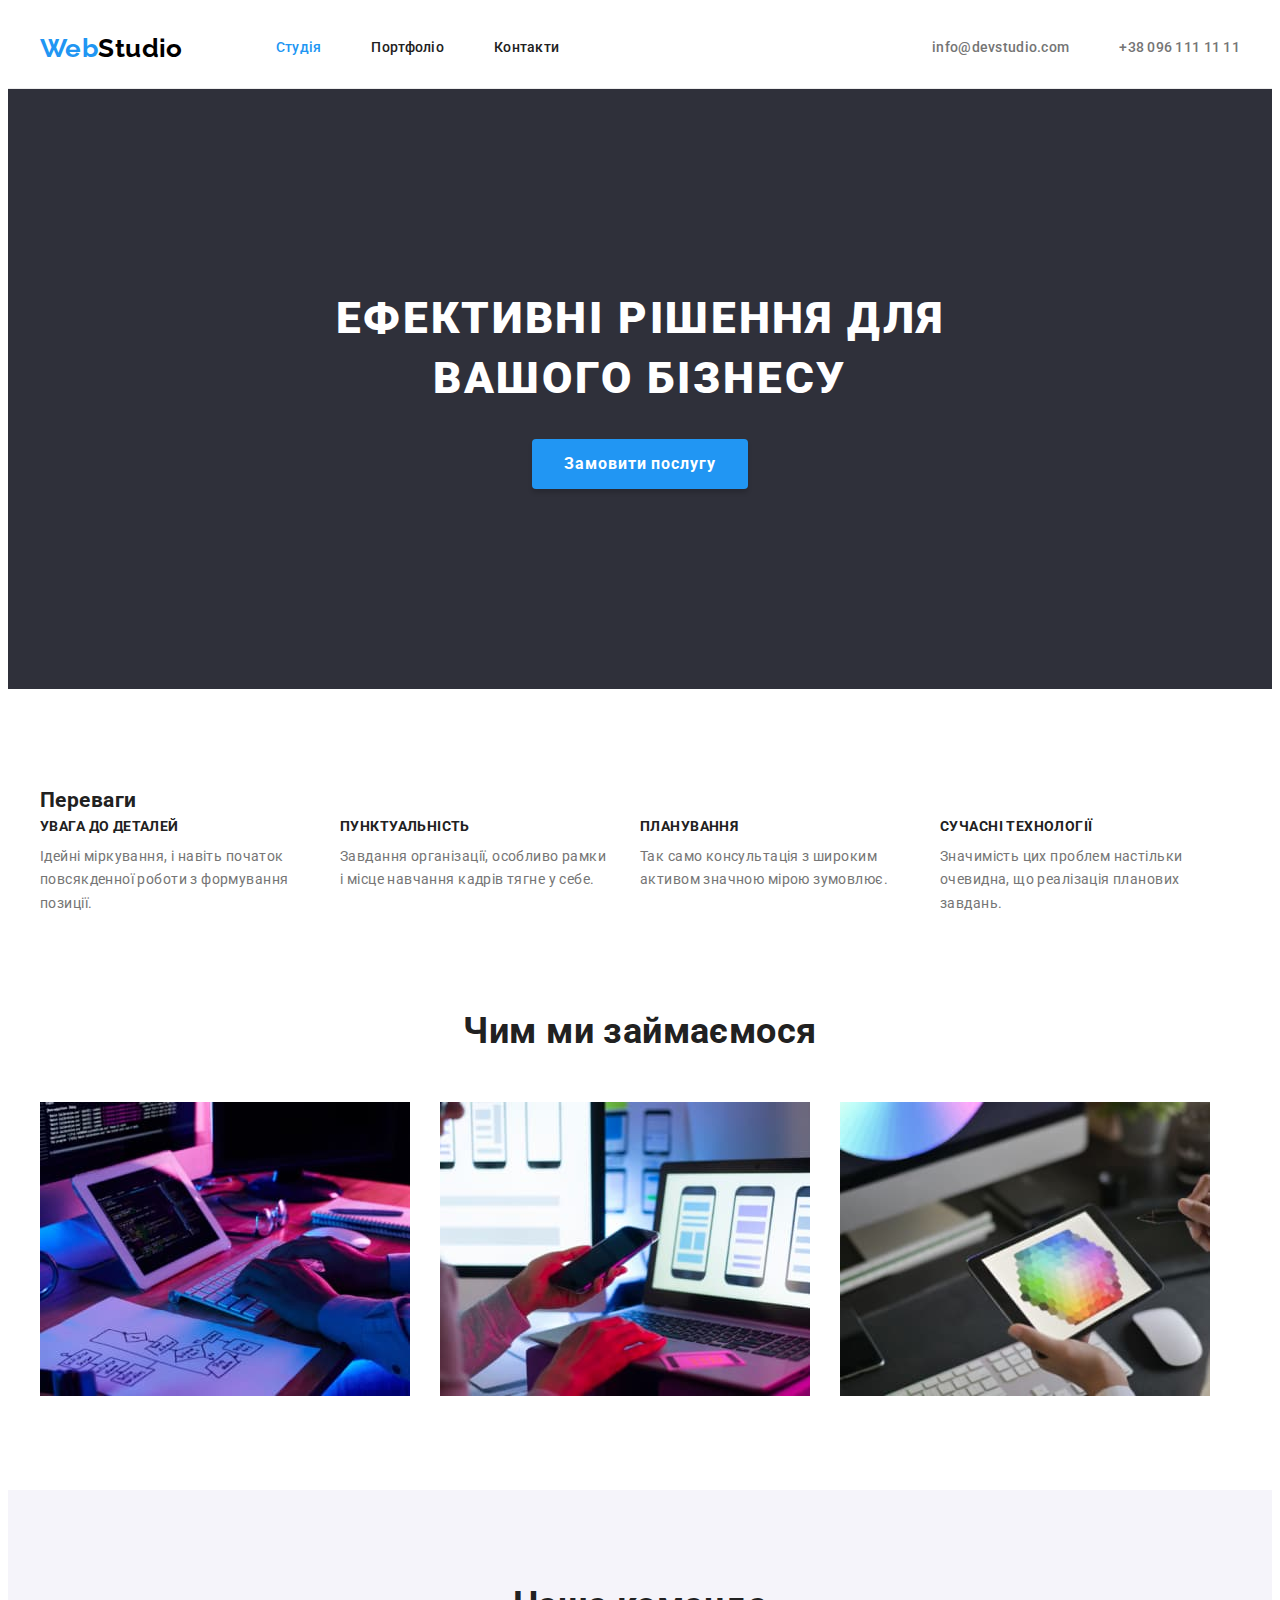
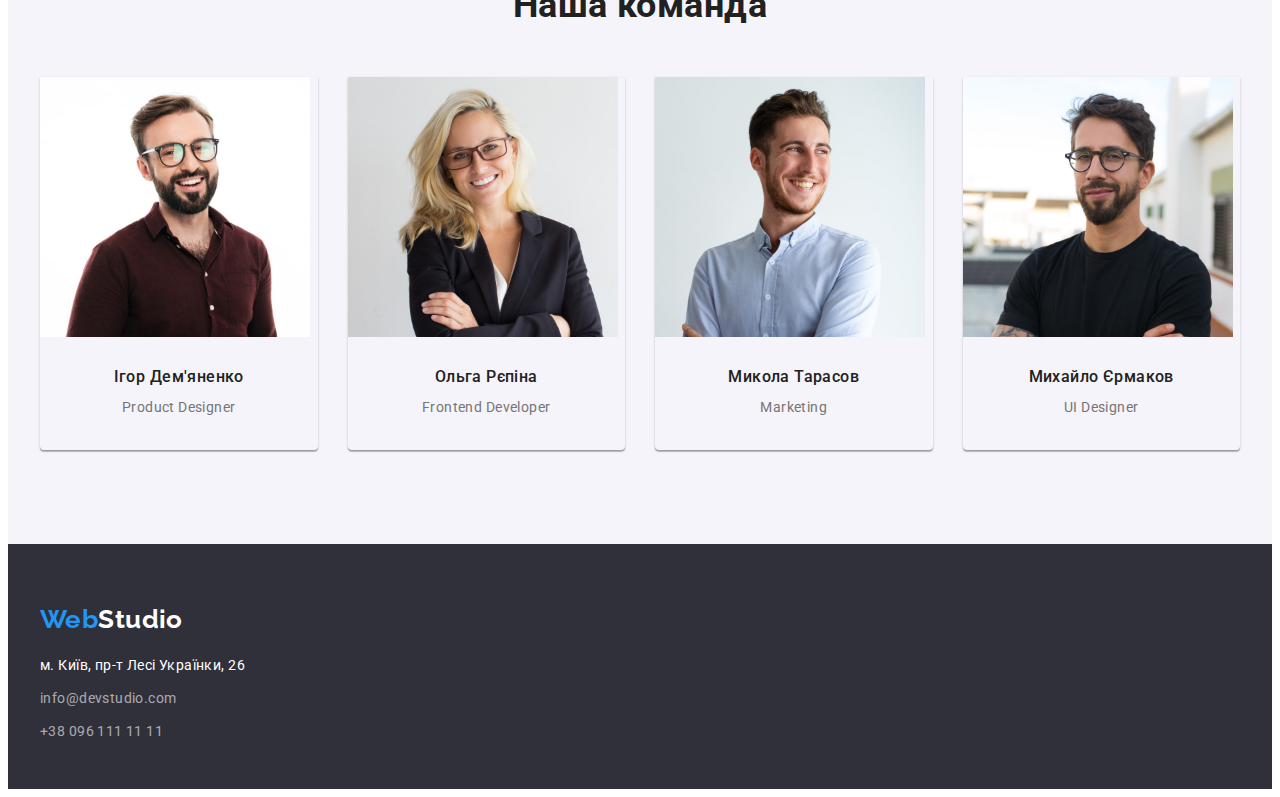
==== commit 4a8fa15b: "Исправил в ДЗ 3 всё кроме спрятанных заголовков" ====
--- a/index.html
+++ b/index.html
@@ -38,91 +38,93 @@
         <button type="button" class="hero-button">Замовити послугу</button>
       </div>     
     </section>
-    <section class="container section">
-      <h2 >Переваги</h2>
-      <ul class="list position-benefits">
-        <li class="distance-benefits">
-          <h3 class="subtitle">УВАГА ДО ДЕТАЛЕЙ</h3>
-          <p>Ідейні міркування, і навіть початок повсякденної роботи з формування позиції.</p>
-        </li>
-        <li class="distance-benefits">
-          <h3 class="subtitle">ПУНКТУАЛЬНІСТЬ</h3>
-          <p>Завдання організації, особливо рамки і місце навчання кадрів тягне у себе.</p>
-        </li>
-        <li class="distance-benefits">
-          <h3 class="subtitle">ПЛАНУВАННЯ</h3>
-          <p>Так само консультація з широким активом значною мірою зумовлює.</p>
-        </li>
-        <li class="distance-benefits">
-          <h3 class="subtitle">СУЧАСНІ ТЕХНОЛОГІЇ</h3>
-          <p>Значимість цих проблем настільки очевидна, що реалізація планових завдань.</p>
-        </li>
-      </ul>
+    <section class="section">
+      <div class="container">
+        <h2>Переваги</h2>
+        <ul class="list position-benefits">
+          <li class="distance-benefits">
+            <h3 class="subtitle">УВАГА ДО ДЕТАЛЕЙ</h3>
+            <p>Ідейні міркування, і навіть початок повсякденної роботи з формування позиції.</p>
+          </li>
+          <li class="distance-benefits">
+            <h3 class="subtitle">ПУНКТУАЛЬНІСТЬ</h3>
+            <p>Завдання організації, особливо рамки і місце навчання кадрів тягне у себе.</p>
+          </li>
+          <li class="distance-benefits">
+            <h3 class="subtitle">ПЛАНУВАННЯ</h3>
+            <p>Так само консультація з широким активом значною мірою зумовлює.</p>
+          </li>
+          <li class="distance-benefits">
+            <h3 class="subtitle">СУЧАСНІ ТЕХНОЛОГІЇ</h3>
+            <p>Значимість цих проблем настільки очевидна, що реалізація планових завдань.</p>
+          </li>
+        </ul>
+      </div>
     </section>
-    <section class="container activity">
-      <h2 class="center activity-title">Чим ми займаємося</h2>
-      <ul class="list position-activity">
-        <li class="distanse-activity">
-          <a href="#">
-            <img src="./images/box1.jpg" alt="Чоловік набирає код на лавіатурі" 
-            width="370" height="294">
-          </a>
-        </li>
-        <li class="distanse-activity">
-          <a href="#">
-            <img src="./images/box2.jpg" alt="Дівчина тримає телефон і друкує на ноутбуці" width="370" height="294">
-          </a>
-        </li>
-        <li class="distanse-activity">
-          <a href="#">
-            <img src="./images/box3.jpg" alt="На планшеті палітра кольорів" 
-            width="370" height="294">
-          </a>
-        </li>
-      </ul>
+    <section class="activity">
+      <div class="container">
+        <h2 class="center activity-title">Чим ми займаємося</h2>
+        <ul class="list position-activity">
+          <li class="distanse-activity">
+            <a href="#">
+              <img src="./images/box1.jpg" alt="Чоловік набирає код на лавіатурі" width="370" height="294">
+            </a>
+          </li>
+          <li class="distanse-activity">
+            <a href="#">
+              <img src="./images/box2.jpg" alt="Дівчина тримає телефон і друкує на ноутбуці" width="370" height="294">
+            </a>
+          </li>
+          <li class="distanse-activity">
+            <a href="#">
+              <img src="./images/box3.jpg" alt="На планшеті палітра кольорів" width="370" height="294">
+            </a>
+          </li>
+        </ul>
+      </div>
     </section>
-    <section class="container section">
-      <h2 class="center team-title">Наша команда</h2>
-      <ul class="list position-team">
-        <li class="distanse-team">
-          <a href="">
-            <img src="./images/img1.jpg" alt="Чоловік з бородою в окулярах та червоній сорочці" width="270" height="260">
-          </a>
-          <div class="teame-card">
-            <h3 class="teamname">Ігор Дем'яненко</h3>
-            <p lang="en" class="team-paragraph">Product Designer</p>
-          </div>
-        </li>
-        <li class="distanse-team">
-          <a href="">
-            <img src="./images/img2.jpg" alt="Блондинка в окулярах та піджаку" 
-            width="270" height="260">
-          </a>
-          <div class="teame-card">
-            <h3 class="teamname">Ольга Рєпіна</h3>
-            <p lang="en" class="team-paragraph">Frontend Developer</p>
-          </div>
-        </li>
-        <li class="distanse-team">
-          <a href="">
-            <img src="./images/img3.jpg" alt="Чоловік у білій сорочці" 
-            width="270" height="260">
-          </a>
-          <div class="teame-card">
-            <h3 class="teamname">Микола Тарасов</h3>
-            <p lang="en" class="team-paragraph">Marketing</p>
-          </div>        
-        </li>
-        <li class="distanse-team">
-          <a href="">
-            <img src="./images/img4.jpg" alt="Чоловік з бородою в окулярах та чорній футболці" width="270" height="260">
-          </a>
-          <div class="teame-card">
-            <h3 class="teamname">Михайло Єрмаков</h3>
-            <p lang="en" class="team-paragraph">UI Designer</p>
-          </div>
-        </li>
-      </ul>
+    <section class="section background">
+      <div class="container">
+        <h2 class="center team-title">Наша команда</h2>
+        <ul class="list position-team">
+          <li class="distanse-team">
+            <a href="">
+              <img src="./images/img1.jpg" alt="Чоловік з бородою в окулярах та червоній сорочці" width="270" height="260">
+            </a>
+            <div class="teame-card">
+              <h3 class="teamname">Ігор Дем'яненко</h3>
+              <p lang="en" class="team-paragraph">Product Designer</p>
+            </div>
+          </li>
+          <li class="distanse-team">
+            <a href="">
+              <img src="./images/img2.jpg" alt="Блондинка в окулярах та піджаку" width="270" height="260">
+            </a>
+            <div class="teame-card">
+              <h3 class="teamname">Ольга Рєпіна</h3>
+              <p lang="en" class="team-paragraph">Frontend Developer</p>
+            </div>
+          </li>
+          <li class="distanse-team">
+            <a href="">
+              <img src="./images/img3.jpg" alt="Чоловік у білій сорочці" width="270" height="260">
+            </a>
+            <div class="teame-card">
+              <h3 class="teamname">Микола Тарасов</h3>
+              <p lang="en" class="team-paragraph">Marketing</p>
+            </div>
+          </li>
+          <li class="distanse-team">
+            <a href="">
+              <img src="./images/img4.jpg" alt="Чоловік з бородою в окулярах та чорній футболці" width="270" height="260">
+            </a>
+            <div class="teame-card">
+              <h3 class="teamname">Михайло Єрмаков</h3>
+              <p lang="en" class="team-paragraph">UI Designer</p>
+            </div>
+          </li>
+        </ul>
+      </div>
     </section>
   </main>
   <footer class="footer-site ">
--- a/css/styles.css
+++ b/css/styles.css
@@ -115,7 +115,6 @@
 
 .main-nav {
   display: flex;
-  justify-content: space-between;
 }
 
 .position-nav {
@@ -126,6 +125,7 @@
 .position-contact {
   display: flex;
   align-items: center;
+  margin-left: auto;
 }
 .contact .item + .item {
   margin-left: 50px;
@@ -172,6 +172,7 @@
   line-height: 1.88;
   letter-spacing: 0.06em;
   cursor: pointer;
+  padding: 10px 32px;
 
   color: var(--primary-white-color);
   background-color: var(--accent-color);
@@ -272,15 +273,18 @@
   flex-basis: calc(100% / 4 - 30px);
   margin-top: 30px;
   margin-left: 30px;
-}
-.teame-card {
-  padding-top: 30px;
-  padding-bottom: 30px;
   box-shadow: 0px 1px 3px rgba(0, 0, 0, 0.12), 
               0px 1px 1px rgba(0, 0, 0, 0.14), 
               0px 2px 1px rgba(0, 0, 0, 0.2);
   border-radius: 0px 0px 4px 4px;
-
+}
+.teame-card {
+  padding-top: 30px;
+  padding-bottom: 30px;
+}
+
+.background {
+  background-color: var(--button-color);
 }
 /* =============== END section =================== */
 /* =============== START portfolio card =================== */
@@ -289,7 +293,8 @@
   line-height: 1.88;
 }
 .title-card {
-  
+  margin-bottom: 4px;
+
   font-weight: 700;
   font-size: 18px;
   line-height: 2;
@@ -299,7 +304,7 @@
   display: flex;
   justify-content: center;
 
-  margin-bottom: 34px;
+  margin-bottom: 50px;
 }
 .portfolio-nav .item + .item {
   margin-left: 30px ;
@@ -320,6 +325,8 @@
 .postion-text-card {
   padding: 20px 24px;
   border-bottom: 1px solid var(--border-card);
+  border-left: 1px solid var(--border-card);
+  border-right: 1px solid var(--border-card);
 }
 /* =============== END portfolio card ==================== */
 /* =============== START footer =================== */
@@ -344,4 +351,4 @@
 .address-footer .item + .item {
   margin-top: 9px;
 }
-/* =============== END footer =================== */
+/* =============== END footer =================== */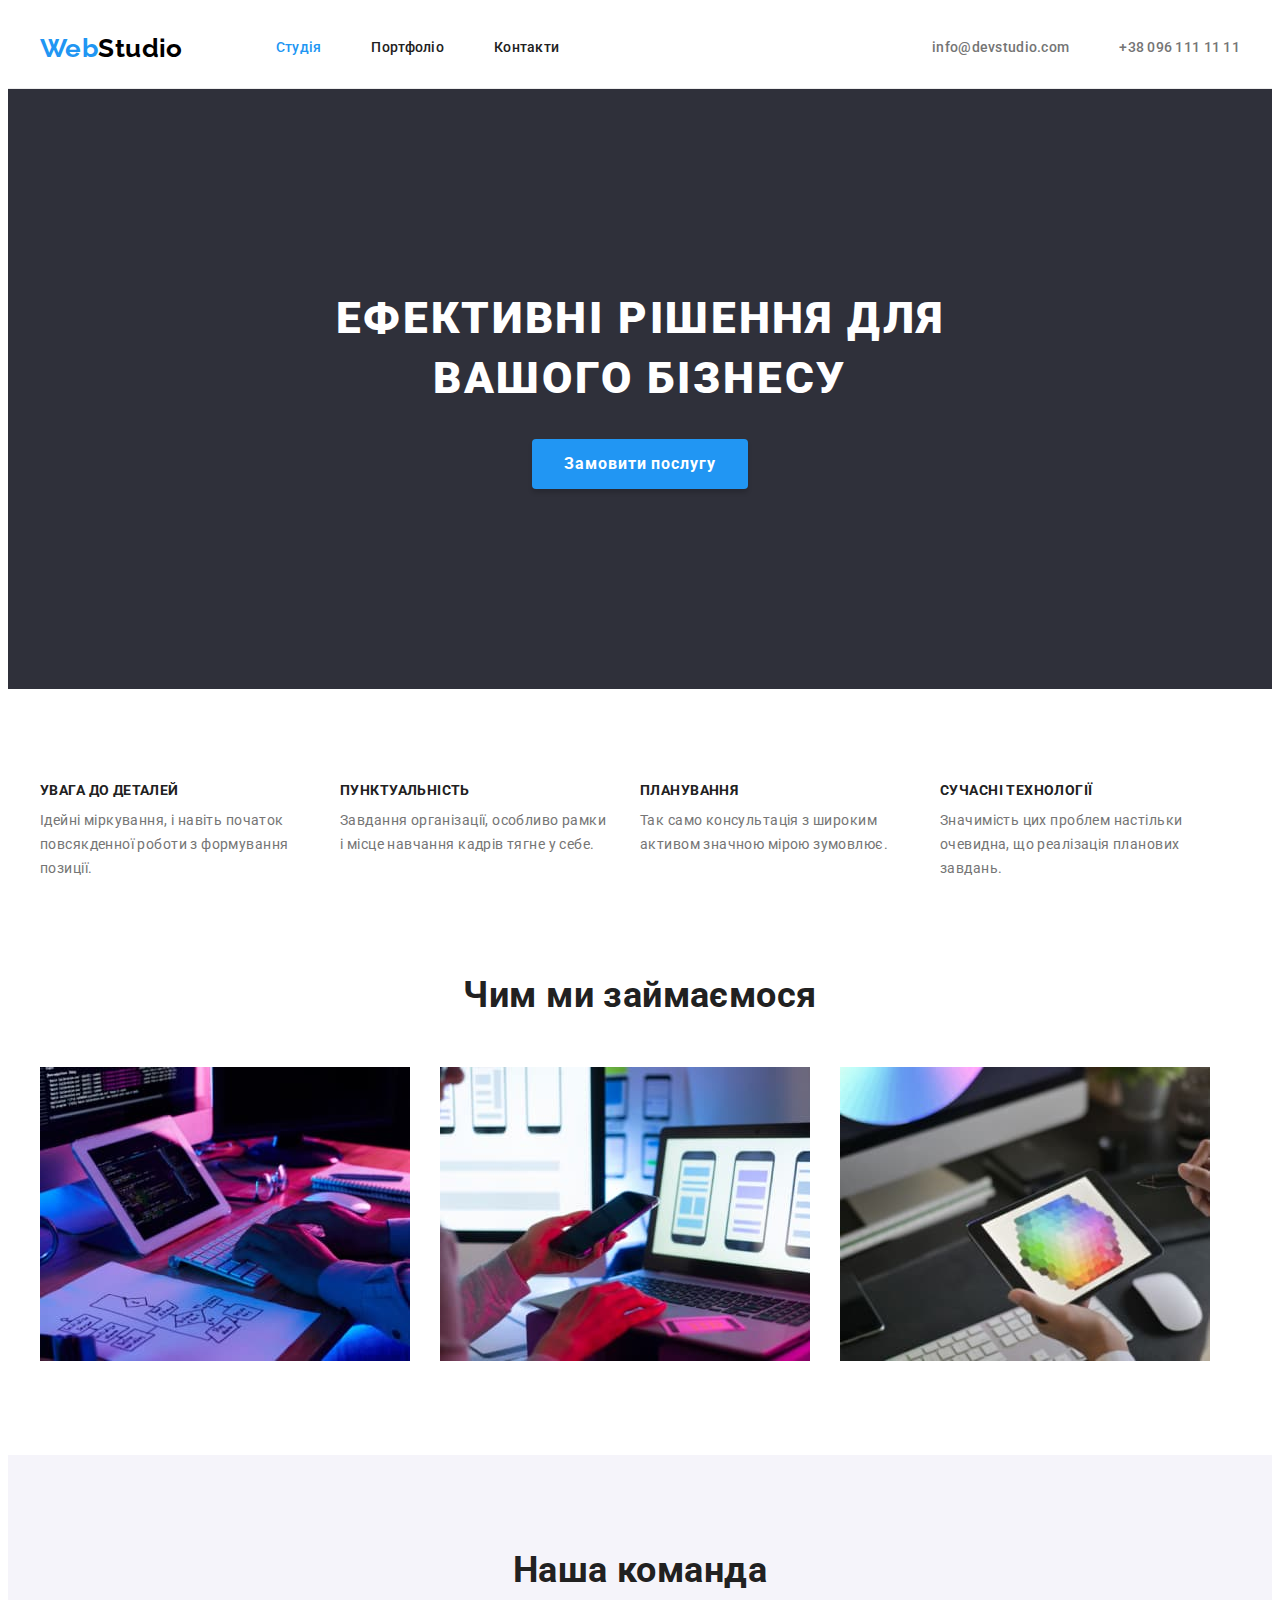
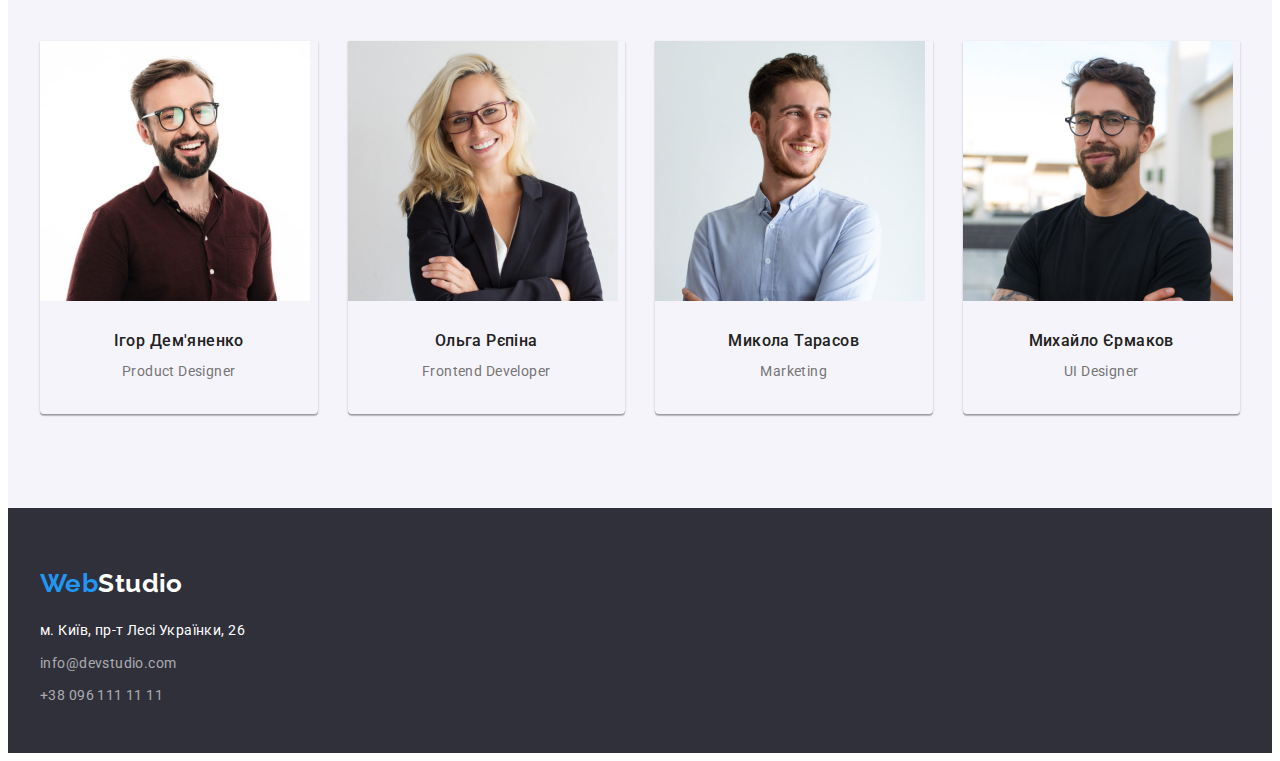
==== commit 941d5fa3: "Исправления ДЗ 3" ====
--- a/index.html
+++ b/index.html
@@ -40,7 +40,7 @@
     </section>
     <section class="section">
       <div class="container">
-        <h2>Переваги</h2>
+        <h2 class="visually-hidden">Переваги</h2>
         <ul class="list position-benefits">
           <li class="distance-benefits">
             <h3 class="subtitle">УВАГА ДО ДЕТАЛЕЙ</h3>
--- a/css/styles.css
+++ b/css/styles.css
@@ -59,6 +59,17 @@
   margin: 0 auto;
 }
 
+.visually-hidden {
+  position: absolute;
+  width: 1px;
+  height: 1px;
+  margin: -1px;
+  padding: 0;
+  overflow: hidden;
+  border: 0;
+  clip: rect(0 0 0 0);
+}
+
 /* =============== START Logo =================== */
 .logo {
   font-family: Raleway, sans-serif;
